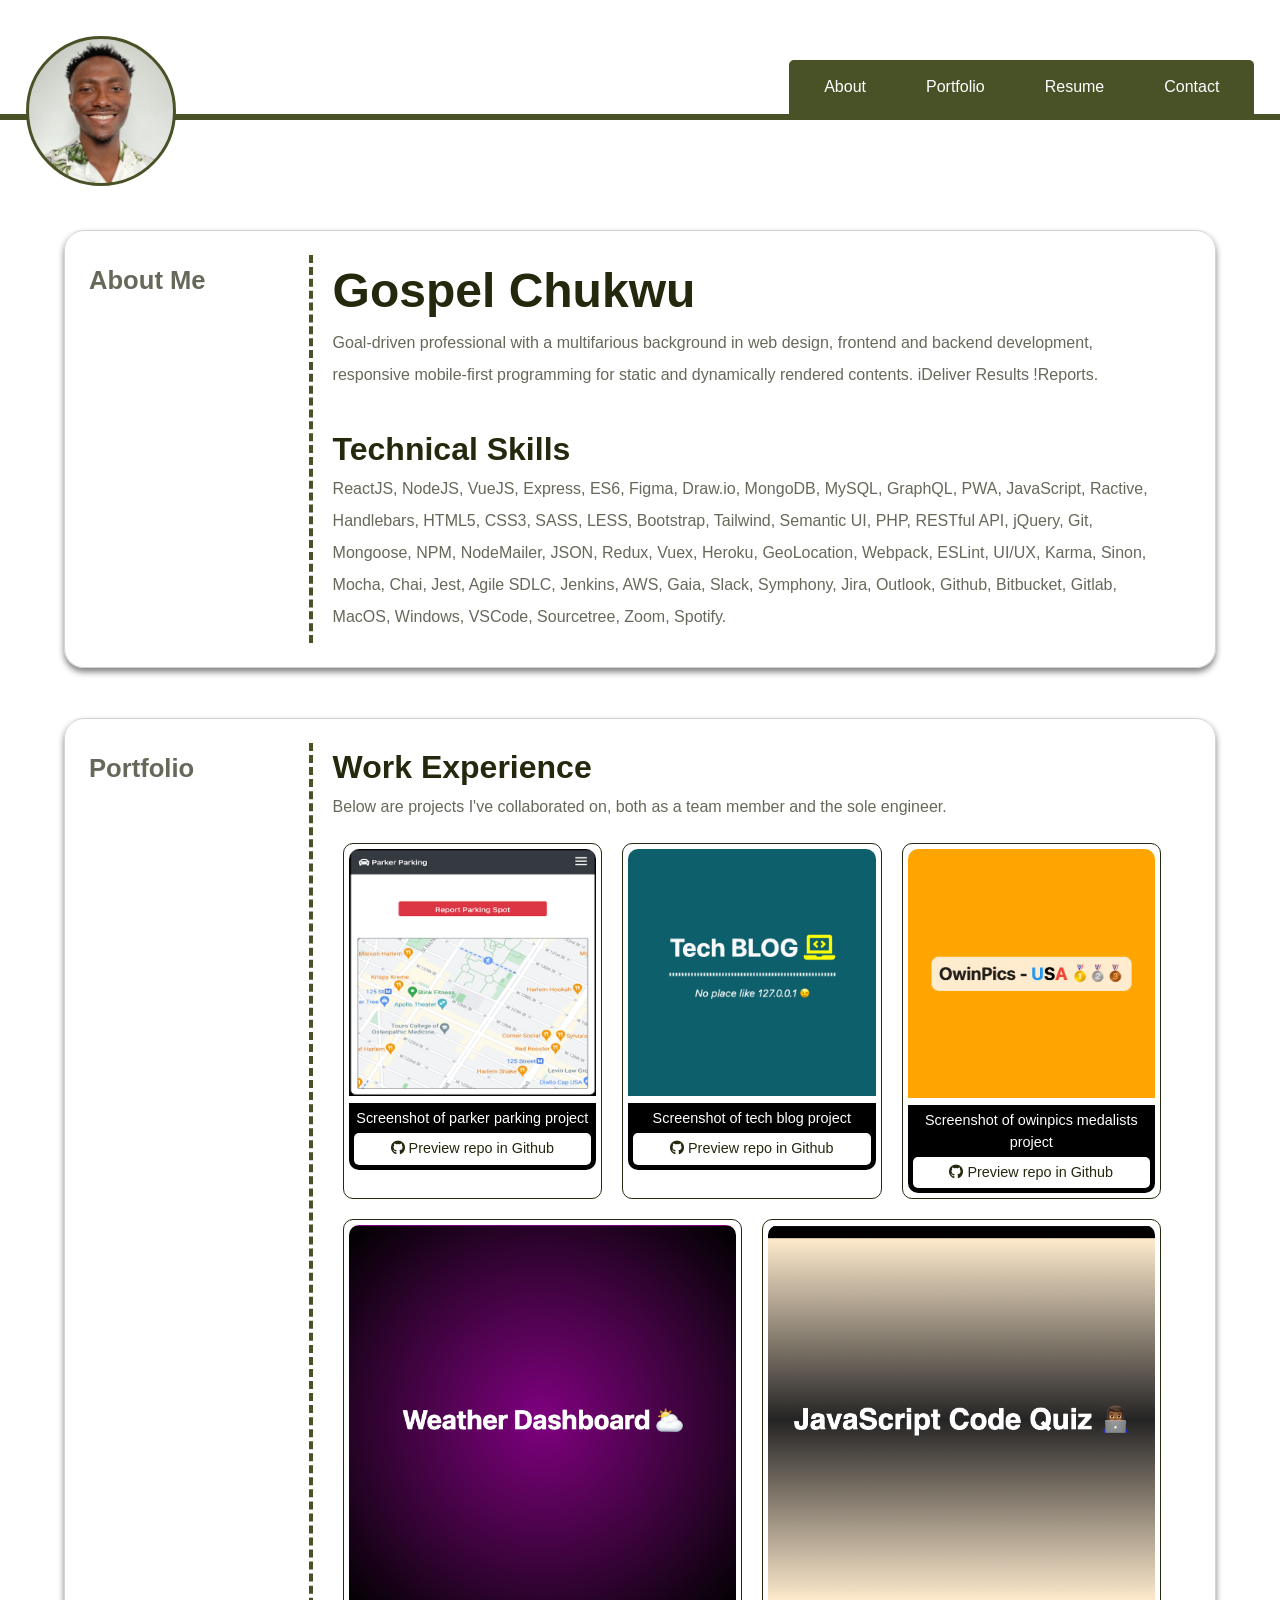
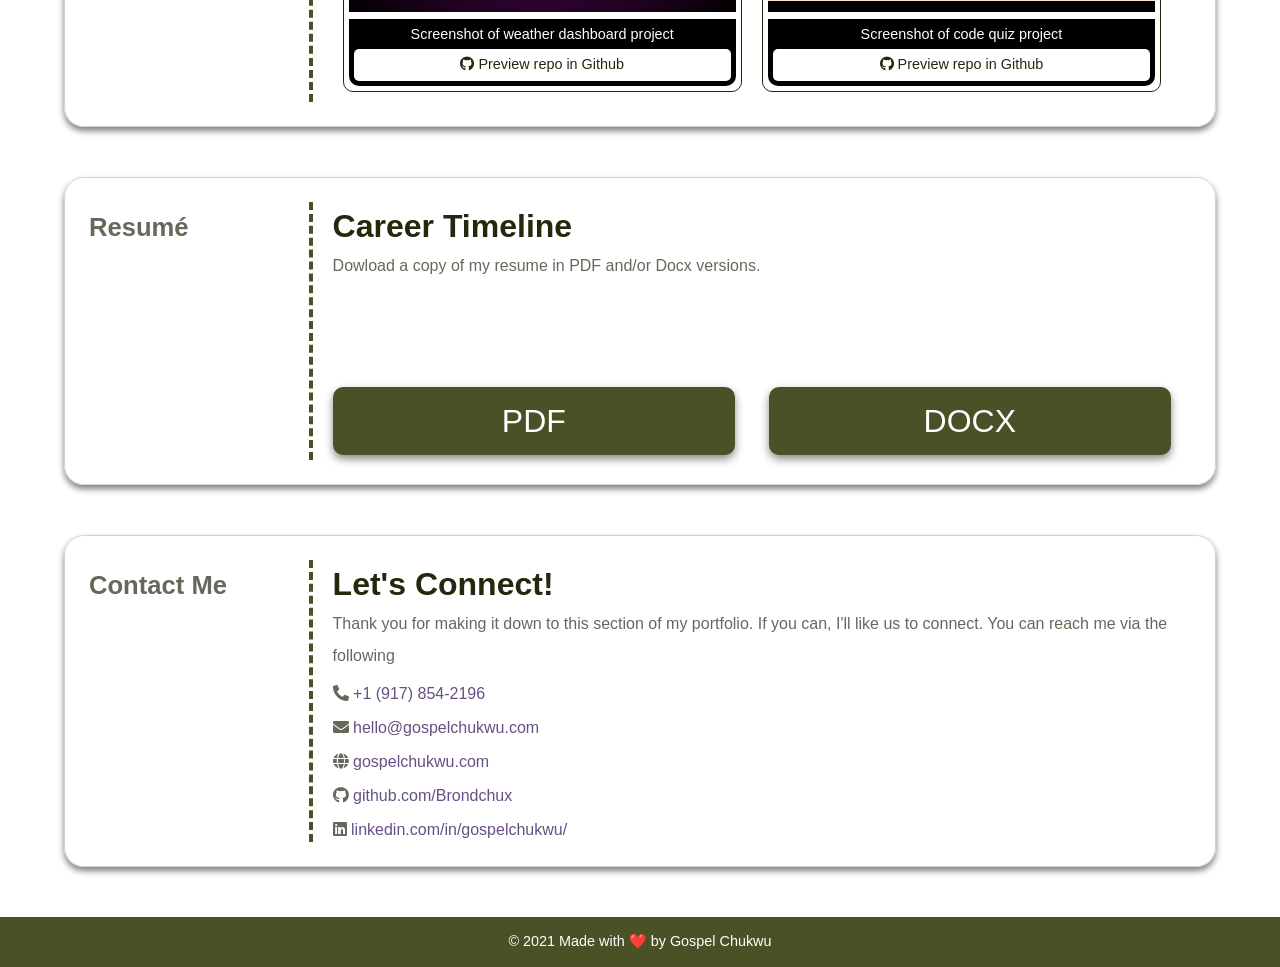
==== index.html @ 8da411a3 "Updated contents, now in sync with resume" ====
<!DOCTYPE html>
<html lang="en">
	<head>
		<meta charset="UTF-8" />
		<meta http-equiv="X-UA-Compatible" content="IE=edge" />
		<meta name="viewport" content="width=device-width, initial-scale=1.0" />
		<title>Gospel Chukwu Portfolio - iDeliver Results !Reports</title>
		<!-- Import Style Sheets -->
		<link
			rel="shortcut icon"
			href="assets/images/favicon.ico"
			type="image/x-icon"
		/>
		<link rel="stylesheet" href="assets/css/reset.css" />
		<link
			rel="stylesheet"
			href="https://pro.fontawesome.com/releases/v5.10.0/css/all.css"
			integrity="sha384-AYmEC3Yw5cVb3ZcuHtOA93w35dYTsvhLPVnYs9eStHfGJvOvKxVfELGroGkvsg+p"
			crossorigin="anonymous"
		/>
		<link rel="stylesheet" href="assets/css/style.css" />
	</head>
	<body>
		<!-- Header Section -->
		<header>
			<div title="Gospel Chukwu, July 2021"></div>
			<nav>
				<ul>
					<li><a href="#about-me">About</a></li>
					<li><a href="#portfolio">Portfolio</a></li>
					<li><a href="#resume">Resume</a></li>
					<li><a href="#contact-me">Contact</a></li>
				</ul>
			</nav>
		</header>

		<!-- Main Section -->
		<main>
			<!-- About Me Section -->
			<section id="about-me">
				<div class="article-heading">
					<h3>About Me</h3>
				</div>
				<div class="article-content">
					<article>
						<h1>Gospel Chukwu</h1>
						<p>
							Goal-driven professional with a multifarious background in web
							design, frontend and backend development, responsive mobile-first
							programming for static and dynamically rendered contents. iDeliver
							Results !Reports.
						</p>
						<br />
						<h2>Technical Skills</h2>
						<p>
							ReactJS, NodeJS, VueJS, Express, ES6, Figma, Draw.io, MongoDB,
							MySQL, GraphQL, PWA, JavaScript, Ractive, Handlebars, HTML5, CSS3,
							SASS, LESS, Bootstrap, Tailwind, Semantic UI, PHP, RESTful API,
							jQuery, Git, Mongoose, NPM, NodeMailer, JSON, Redux, Vuex, Heroku,
							GeoLocation, Webpack, ESLint, UI/UX, Karma, Sinon, Mocha, Chai,
							Jest, Agile SDLC, Jenkins, AWS, Gaia, Slack, Symphony, Jira,
							Outlook, Github, Bitbucket, Gitlab, MacOS, Windows, VSCode,
							Sourcetree, Zoom, Spotify.
						</p>
					</article>
				</div>
			</section>

			<!-- Portfolio Section -->
			<section id="portfolio">
				<div class="article-heading">
					<h3>Portfolio</h3>
				</div>
				<div class="article-content">
					<article>
						<h2>Work Experience</h2>
						<p>
							Below are projects I've collaborated on, both as a team member and
							the sole engineer.
						</p>
						<!-- Screenshots of past projects -->
						<div id="portfolio-images">
							<figure data-recent="recent-project">
								<a href="https://parker-live.herokuapp.com/" target="_blank">
									<img
										src="assets/images/parker-app.png"
										alt="portfolio screenshot of parker parking application"
									/>
									<figcaption>
										Screenshot of parker parking project<br />
										<div>
											<a
												href="https://github.com/zanamama/parker"
												target="_blank"
												><i class="fab fa-github"></i> Preview repo in Github</a
											>
										</div>
									</figcaption>
								</a>
							</figure>
							<figure>
								<a
									href="https://live-hw12-tech-blog.herokuapp.com/"
									target="_blank"
								>
									<img
										src="assets/images/tech-blog.png"
										alt="portfolio screenshot of technology blog application"
									/>
									<figcaption>
										Screenshot of tech blog project<br />
										<div>
											<a
												href="https://github.com/Brondchux/hw12-tech-blog"
												target="_blank"
												><i class="fab fa-github"></i> Preview repo in Github</a
											>
										</div>
									</figcaption>
								</a>
							</figure>
							<figure>
								<a
									href="https://csalhab.github.io/olympics-usa-medals-and-medalist-news/"
									target="_blank"
								>
									<img
										src="assets/images/owinpics-medalists.png"
										alt="portfolio screenshot of owinpics-medalists application"
									/>
									<figcaption>
										Screenshot of owinpics medalists project <br />
										<div>
											<a
												href="https://github.com/csalhab/olympics-usa-medals-and-medalist-news"
												target="_blank"
												><i class="fab fa-github"></i> Preview repo in Github</a
											>
										</div>
									</figcaption>
								</a>
							</figure>
							<figure>
								<a
									href="https://brondchux.github.io/hw6-weather-dashboard/"
									target="_blank"
								>
									<img
										src="assets/images/weather-dashboard.png"
										alt="portfolio screenshot of weather-dashboard application"
									/>
									<figcaption>
										Screenshot of weather dashboard project
										<div>
											<a
												href="https://github.com/Brondchux/hw6-weather-dashboard"
												target="_blank"
												><i class="fab fa-github"></i> Preview repo in Github</a
											>
										</div>
									</figcaption>
								</a>
							</figure>
							<figure>
								<a
									href="https://brondchux.github.io/hw4-code-quiz/"
									target="_blank"
								>
									<img
										src="assets/images/code-quiz.png"
										alt="portfolio screenshot of code-quiz web application"
									/>
									<figcaption>
										Screenshot of code quiz project
										<div>
											<a
												href="https://github.com/Brondchux/hw4-code-quiz"
												target="_blank"
												><i class="fab fa-github"></i> Preview repo in Github</a
											>
										</div>
									</figcaption>
								</a>
							</figure>
						</div>
					</article>
				</div>
			</section>

			<!-- Resume Section -->
			<section id="resume">
				<div class="article-heading">
					<h3>Resumé</h3>
				</div>
				<div class="article-content">
					<article>
						<h2>Career Timeline</h2>
						<p>Dowload a copy of my resume in PDF and/or Docx versions.</p>
						<div class="resume-buttons">
							<button>PDF</button>
							<button>DOCX</button>
						</div>
					</article>
				</div>
			</section>

			<!-- Contact Me Section -->
			<section id="contact-me">
				<div class="article-heading">
					<h3>Contact Me</h3>
				</div>
				<div class="article-content">
					<article>
						<h2>Let's Connect!</h2>
						<p>
							Thank you for making it down to this section of my portfolio. If
							you can, I'll like us to connect. You can reach me via the
							following
						</p>
						<ul>
							<li>
								<i class="fas fa-phone-alt"></i>
								<a href="tel:+19178542196">+1 (917) 854-2196</a>
							</li>
							<li>
								<i class="fas fa-envelope"></i>
								<a href="mailto:hello@gospelchukwu.com"
									>hello@gospelchukwu.com</a
								>
							</li>
							<li>
								<i class="fas fa-globe"></i>
								<a href="https://gospelchukwu.com/" target="_blank"
									>gospelchukwu.com</a
								>
							</li>
							<li>
								<i class="fab fa-github"></i>
								<a href="https://github.com/Brondchux" target="_blank"
									>github.com/Brondchux</a
								>
							</li>
							<li>
								<i class="fab fa-linkedin"></i>
								<a
									href="https://www.linkedin.com/in/gospelchukwu/"
									target="_blank"
									>linkedin.com/in/gospelchukwu/</a
								>
							</li>
						</ul>
					</article>
				</div>
			</section>
		</main>

		<!-- Footer Section -->
		<footer>
			<span>&copy; 2021 Made with ❤️ by Gospel Chukwu</span>
		</footer>
	</body>
</html>
---- assets/css/style.css ----
/* highest priority global variable declartions */
:root {
	--white-color: #ffffff;
	--green-color: #495126;
	--grey-color: #888888;
	--purple-color: #665083;
	--blackish-green: #24290e;
	--whitish-green: #66695a;
	--black-color: #000000;
}

/* next highest global styles declaration */
* {
	/* border: 1px solid var(--purple-color); */
	line-height: 1.5;
}

body {
	font-size: 16px;
	font-family: Verdana, Geneva, Tahoma, sans-serif;
	color: var(--whitish-green);
}

a {
	/* ensures no underline and browsers default blue color appears on our links */
	text-decoration: none;
	color: inherit;
}

/* lower priority - stylings directly related to our index page */

/* header section styling */
header {
	display: flex;
	justify-content: space-between;
	flex-wrap: wrap;
	background-color: var(--white-color);
	border-bottom: 6px solid var(--green-color);
	position: relative;
	min-height: 120px;
}

header > div {
	flex: 1;
	margin: 2%;
	border: 3px solid var(--green-color);
	border-radius: 50%;
	width: 150px;
	min-height: 150px;
	background-image: url("../images/gospel-chukwu.jpg");
	background-repeat: no-repeat;
	background-size: cover;
	background-position: center;
	position: absolute;
	left: 0;
	top: 10px;
}

header > nav {
	/* take up the remaining space by setting flex-grow as 1 */
	flex: 4;
	display: flex;
	flex-direction: column;
	align-items: flex-end;
	justify-content: flex-end;
	margin-right: 2%;
}

header > nav > ul {
	display: flex;
	flex-wrap: wrap;
	border-radius: 5px 5px 0 0;
	padding: 5px;
	justify-content: space-between;
	background-color: var(--green-color);
}

header > nav > ul > li {
	display: inline;
}

header > nav > ul > li > a {
	background-color: var(--green-color);
	display: block;
	padding: 10px 30px;
	color: var(--white-color);
}

header > nav > ul > li > a:hover {
	background-color: var(--white-color);
	color: var(--green-color);
	border-radius: 5px 5px 0 0;
}

/* main section styling */
main {
	margin-top: 110px;
	max-width: 1200px;
	margin-left: auto;
	margin-right: auto;
}

main section {
	display: flex;
	flex-wrap: wrap;
	min-height: 20vh;
	padding: 2%;
	border: 1px solid lightgrey;
	border-radius: 20px;
	box-shadow: 0px 4px 6px 0px grey;
	margin: 0 2% 50px 2%;
}

button,
button:active,
button:focus,
button:hover {
	color: var(--white-color);
	background-color: var(--green-color);
	padding: 10px 0;
	width: 48%;
	border-radius: 10px;
	border: 0;
	box-shadow: 0px 4px 8px var(--grey-color);
	margin: 5px 0;
	font-size: 2rem;
}

.resume-buttons {
	margin-top: 100px;
	display: flex;
	justify-content: space-between;
}

.article-heading {
	flex: 1;
	border-right: 4px dashed var(--green-color);
}

.article-heading h3 {
	font-size: 1.6rem;
	line-height: 2;
}

.article-content {
	flex: 4;
}

.article-content article {
	padding-right: 20px;
	padding-left: 20px;
}

.article-content article h1 {
	padding-top: 0;
	font-size: 3rem;
	color: var(--blackish-green);
}

.article-content article h2 {
	font-size: 2rem;
	color: var(--blackish-green);
}

.article-content article p {
	line-height: 2;
	margin-bottom: 10px;
}

#portfolio-images {
	display: flex;
	flex-wrap: wrap;
}

#portfolio-images figure[data-recent] {
	flex: 1 1 200px;
}

#portfolio-images figure {
	flex: 1 1 200px;
	border: 1px solid var(--blackish-green);
	padding: 5px;
	margin: 10px;
	border-radius: 10px;
}

#portfolio-images figure img {
	width: 100%;
	border-radius: 10px 10px 0 0;
}

#portfolio-images figure figcaption {
	text-align: center;
	font-size: 0.9rem;
	padding: 5px;
	background-color: var(--black-color);
	color: var(--white-color);
	border-radius: 0 0 10px 10px;
}

#portfolio-images figure figcaption a {
	display: block;
}

#contact-me ul li {
	margin-top: 10px;
}

#contact-me ul li a {
	color: var(--purple-color);
}

figcaption div {
	background-color: var(--white-color);
	padding: 5px;
	border-radius: 5px;
	color: var(--blackish-green);
	margin-top: 3px;
}

/* footer stylings here */
footer {
	margin-top: 50px;
	display: flex;
	justify-content: center;
	align-items: center;
	min-height: 50px;
	background-color: var(--green-color);
	color: var(--white-color);
}

footer span {
	font-size: 0.9rem;
}

/* media query for screens below 760px */
@media screen and (max-width: 760px) {
	.article-content article h1 {
		font-size: 2rem;
		border-bottom: 2px dotted var(--green-color);
		text-align: center;
		padding-bottom: 5px;
		margin-bottom: 10px;
	}

	.article-content article h2 {
		font-size: 1.6rem;
		border-bottom: 2px dotted var(--green-color);
		text-align: center;
		padding-bottom: 5px;
		margin-bottom: 10px;
	}

	.article-content article p {
		text-align: center;
	}

	/* change the header flex direction to column instead of row */
	header {
		flex-direction: column;
		align-items: center;
		min-height: 200px;
	}

	header > div {
		position: relative;
		top: 0;
	}

	header > nav {
		margin-right: 0;
	}

	header > nav > ul > li {
		width: 100%;
		text-align: center;
	}

	/* reduce the margin top for our main section */
	main {
		margin-top: 30px;
	}

	/* hide every article heading - there's really no need for it on mobile */
	.article-heading {
		display: none;
	}

	/* center contact me details */
	#contact-me ul li {
		text-align: center;
	}
}
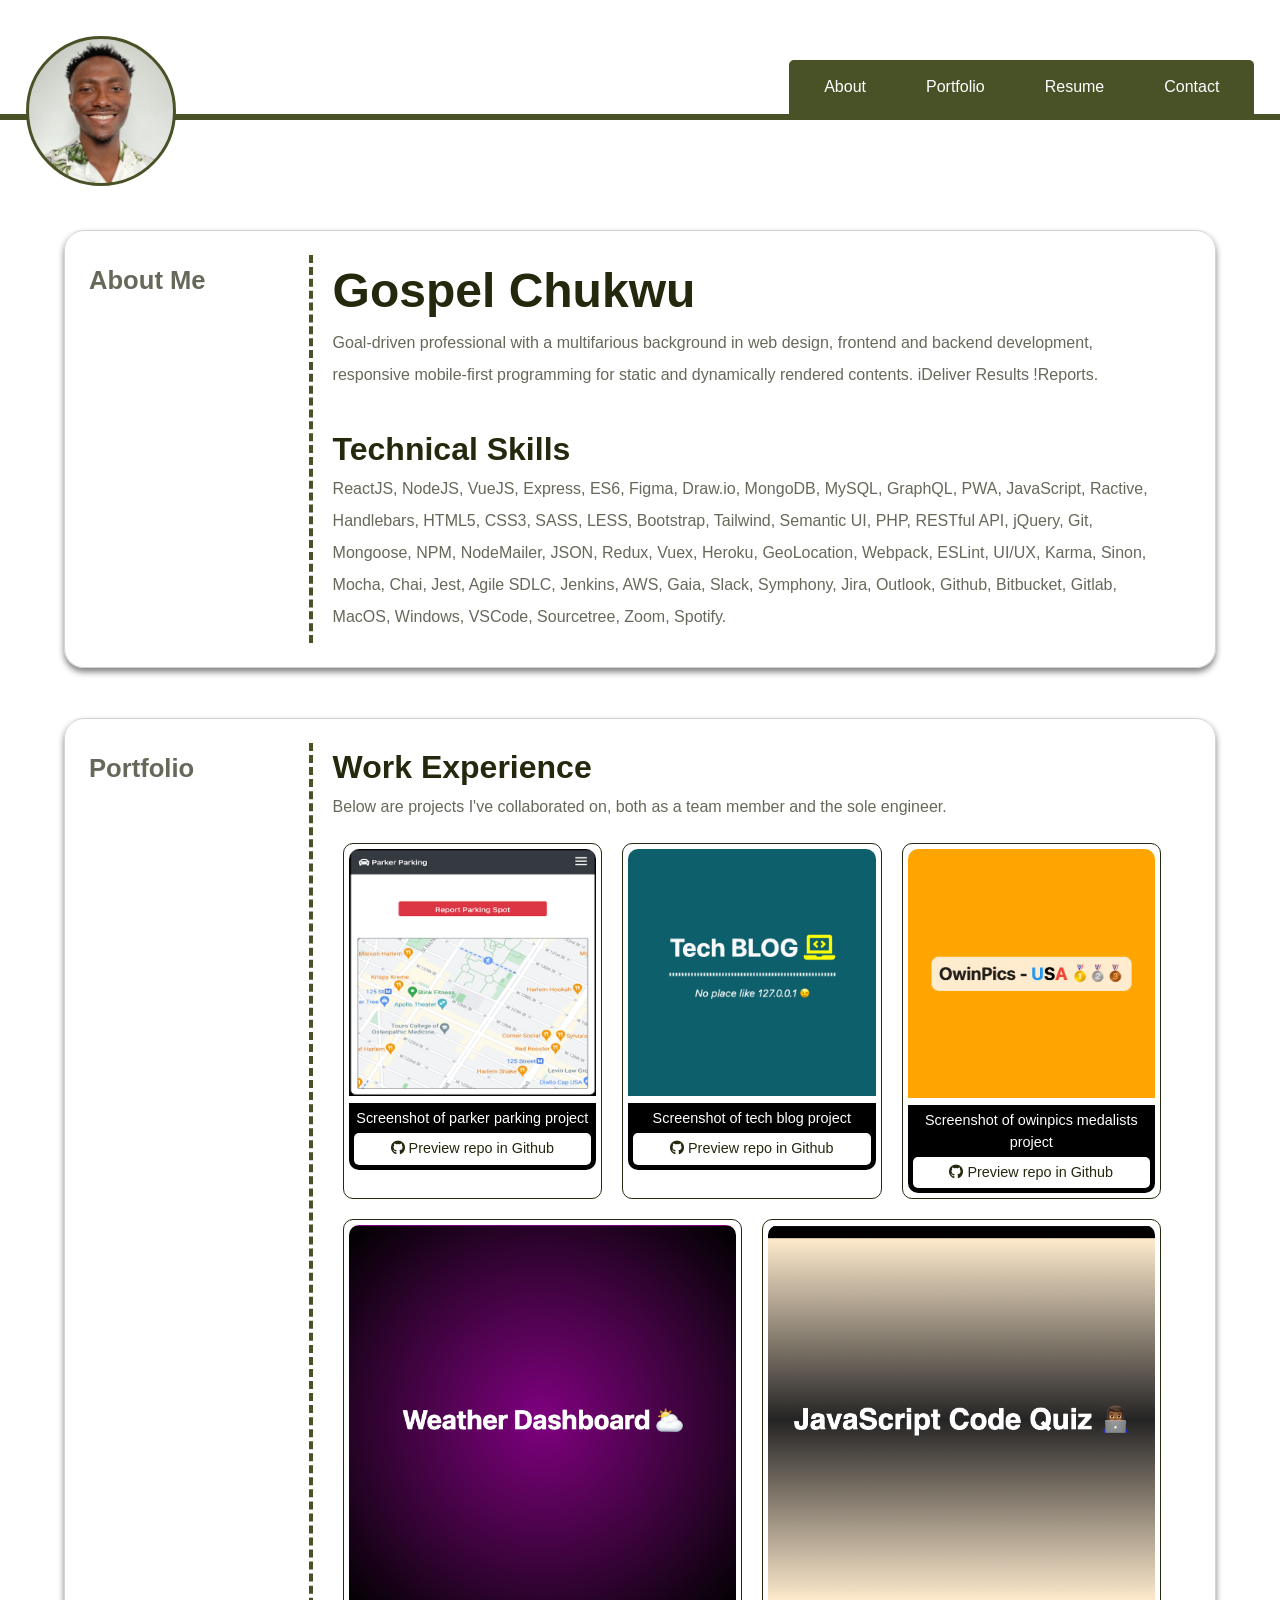
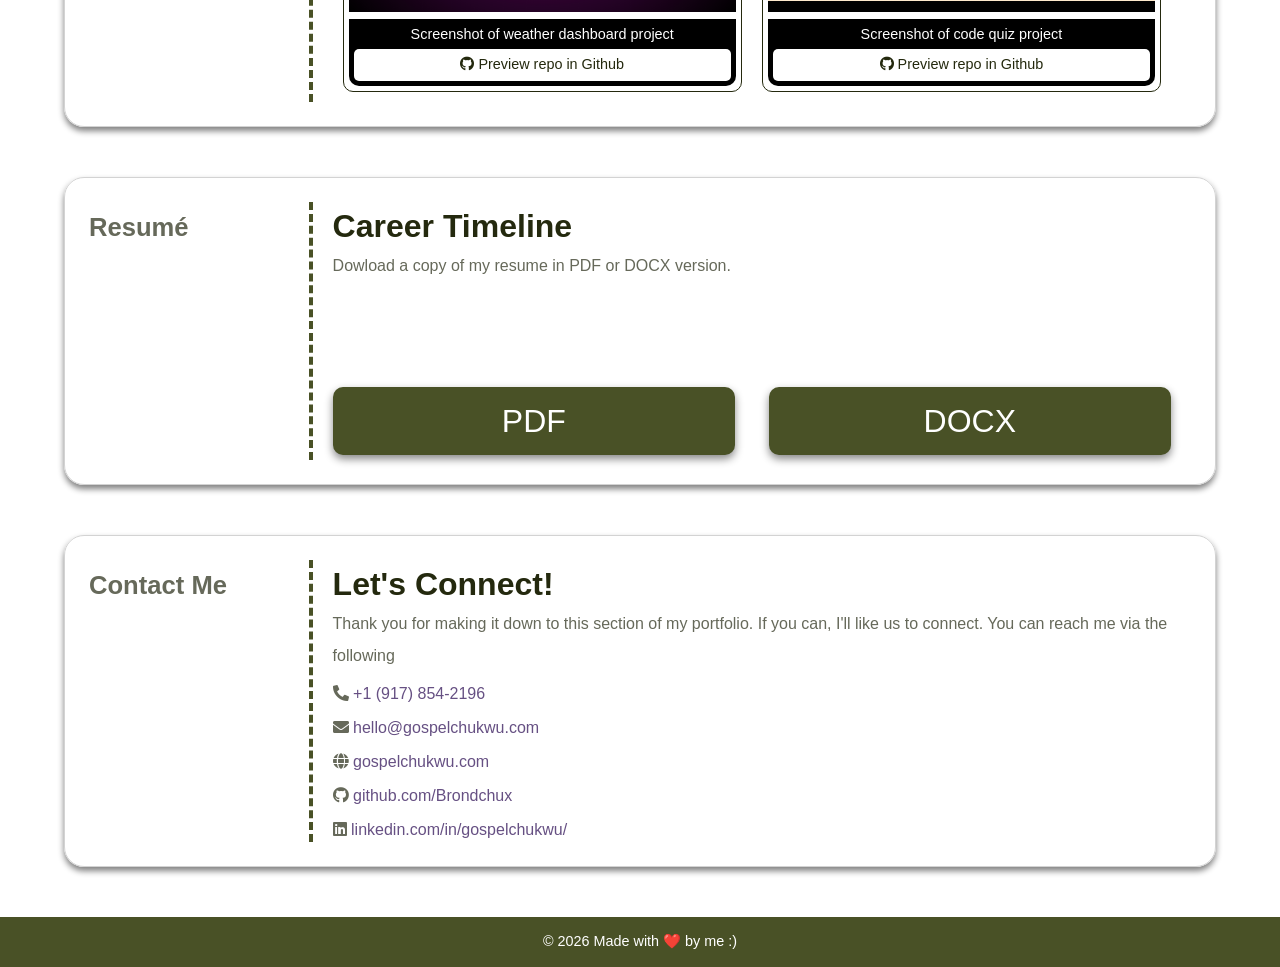
==== commit fe78980e: "Added currentYear fxn" ====
--- a/index.html
+++ b/index.html
@@ -195,10 +195,14 @@
 				<div class="article-content">
 					<article>
 						<h2>Career Timeline</h2>
-						<p>Dowload a copy of my resume in PDF and/or Docx versions.</p>
+						<p>Dowload a copy of my resume in PDF or DOCX version.</p>
 						<div class="resume-buttons">
-							<button>PDF</button>
-							<button>DOCX</button>
+							<a href="assets/docs/Gospel_Chukwu_Resume_&_Cover_2022.pdf"
+								>PDF</a
+							>
+							<a href="assets/docs/Gospel_Chukwu_Resume_&_Cover_2022.docx"
+								>DOCX</a
+							>
 						</div>
 					</article>
 				</div>
@@ -256,7 +260,13 @@
 
 		<!-- Footer Section -->
 		<footer>
-			<span>&copy; 2021 Made with ❤️ by Gospel Chukwu</span>
+			<span
+				>&copy; <span id="currentYear"></span> Made with ❤️ by
+				<span title="Gospel Chukwu">me</span> :)</span
+			>
 		</footer>
+
+		<!-- Import JavaScript -->
+		<script src="assets/js/index.js"></script>
 	</body>
 </html>
--- a/assets/css/style.css
+++ b/assets/css/style.css
@@ -111,10 +111,17 @@
 	margin: 0 2% 50px 2%;
 }
 
-button,
-button:active,
-button:focus,
-button:hover {
+.resume-buttons {
+	margin-top: 100px;
+	display: flex;
+	justify-content: space-between;
+}
+
+.resume-buttons a,
+.resume-buttons a:active,
+.resume-buttons a:focus,
+.resume-buttons a:hover {
+	text-align: center;
 	color: var(--white-color);
 	background-color: var(--green-color);
 	padding: 10px 0;
@@ -126,12 +133,6 @@
 	font-size: 2rem;
 }
 
-.resume-buttons {
-	margin-top: 100px;
-	display: flex;
-	justify-content: space-between;
-}
-
 .article-heading {
 	flex: 1;
 	border-right: 4px dashed var(--green-color);
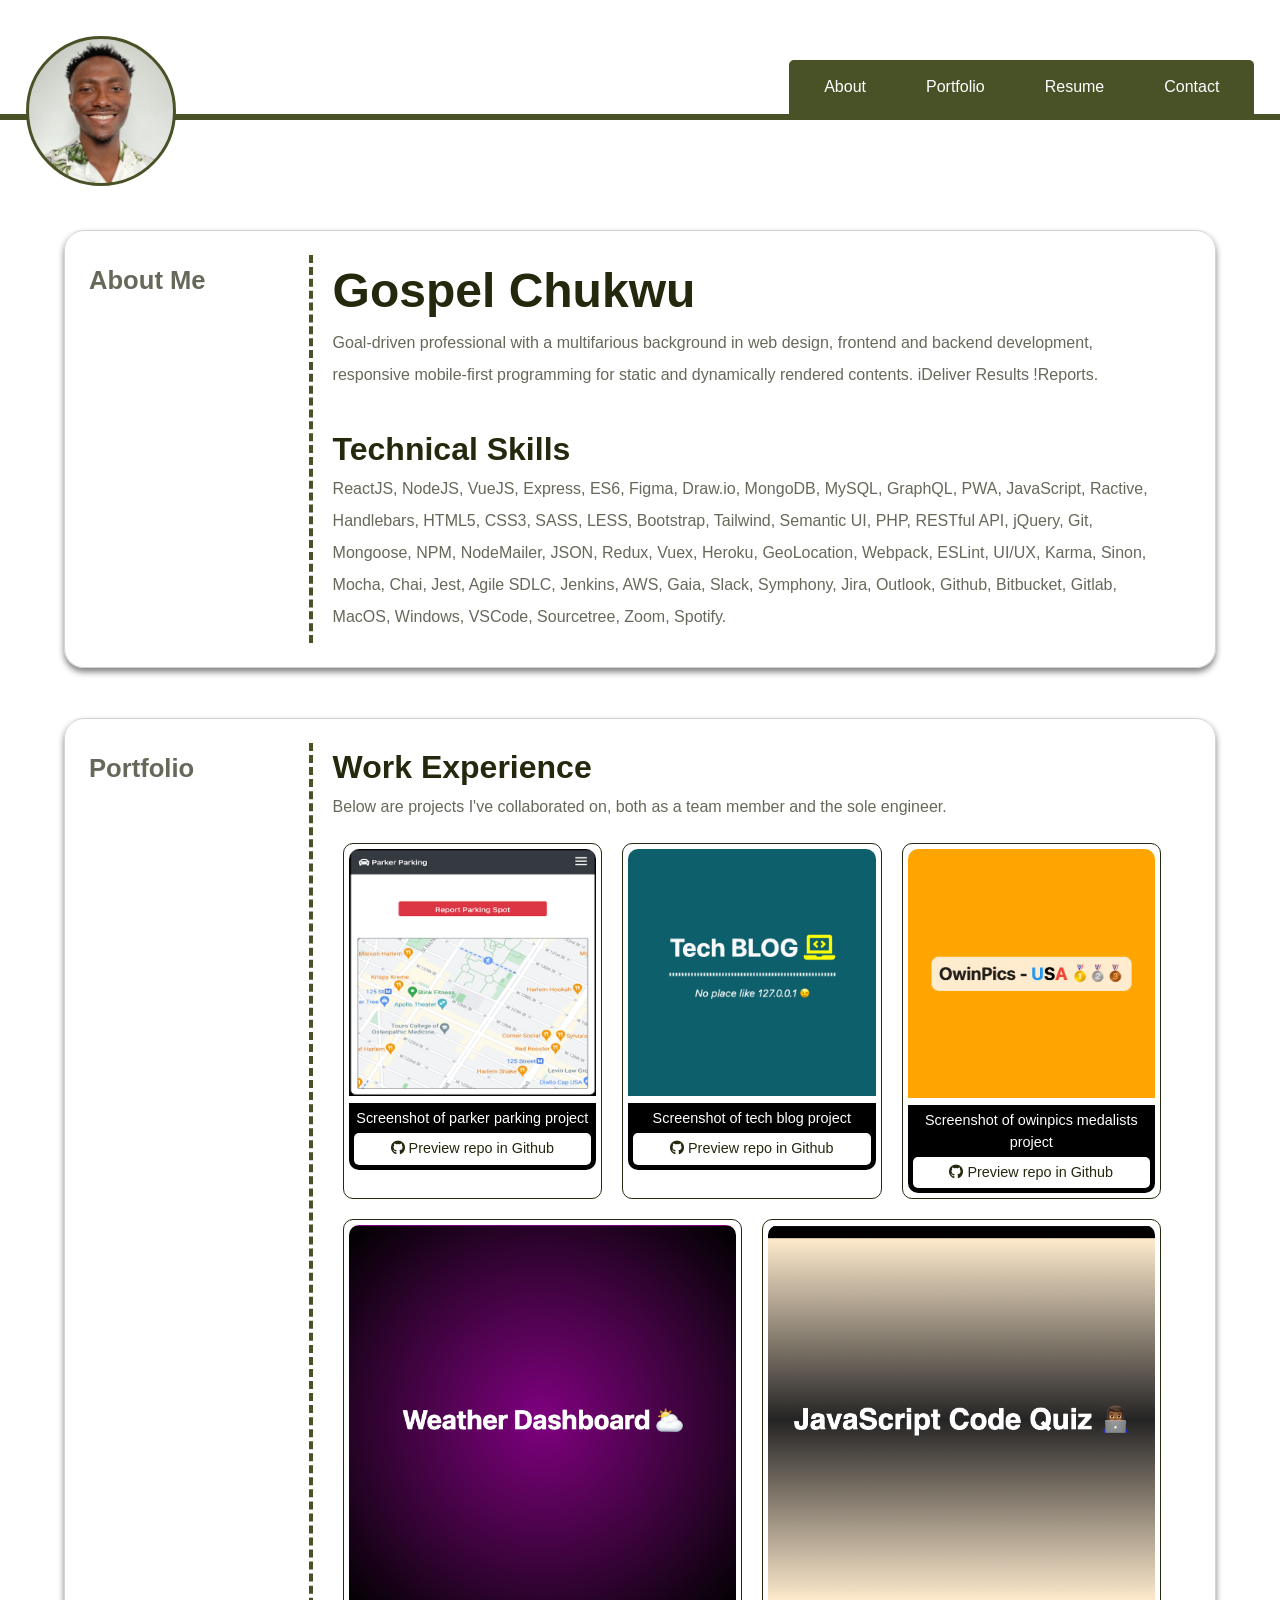
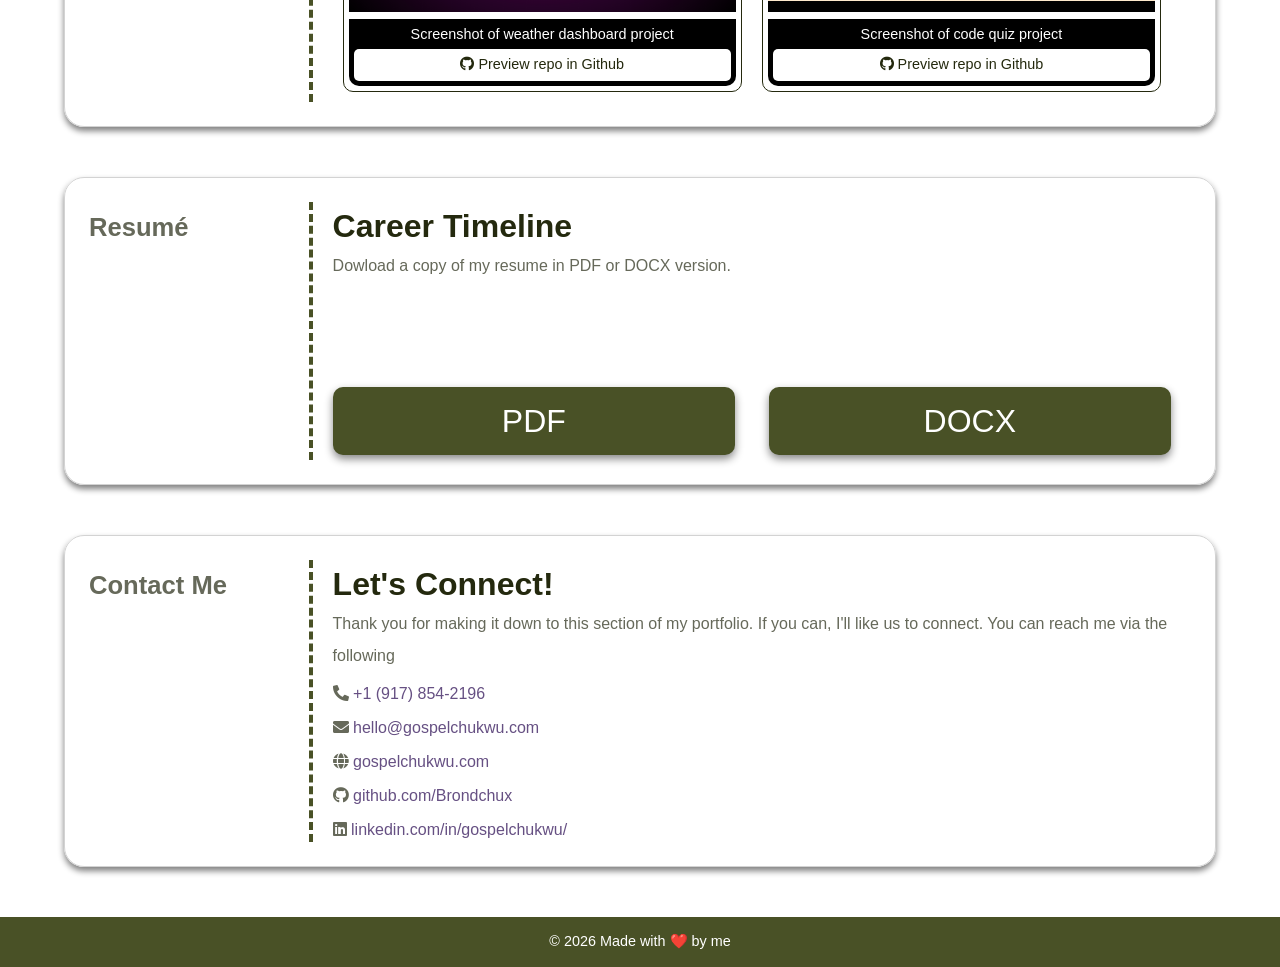
==== commit f764bc5b: "Break-proof the displayCurrentYear fxn" ====
--- a/index.html
+++ b/index.html
@@ -262,7 +262,7 @@
 		<footer>
 			<span
 				>&copy; <span id="currentYear"></span> Made with ❤️ by
-				<span title="Gospel Chukwu">me</span> :)</span
+				<span title="Gospel Chukwu">me</span></span
 			>
 		</footer>
 
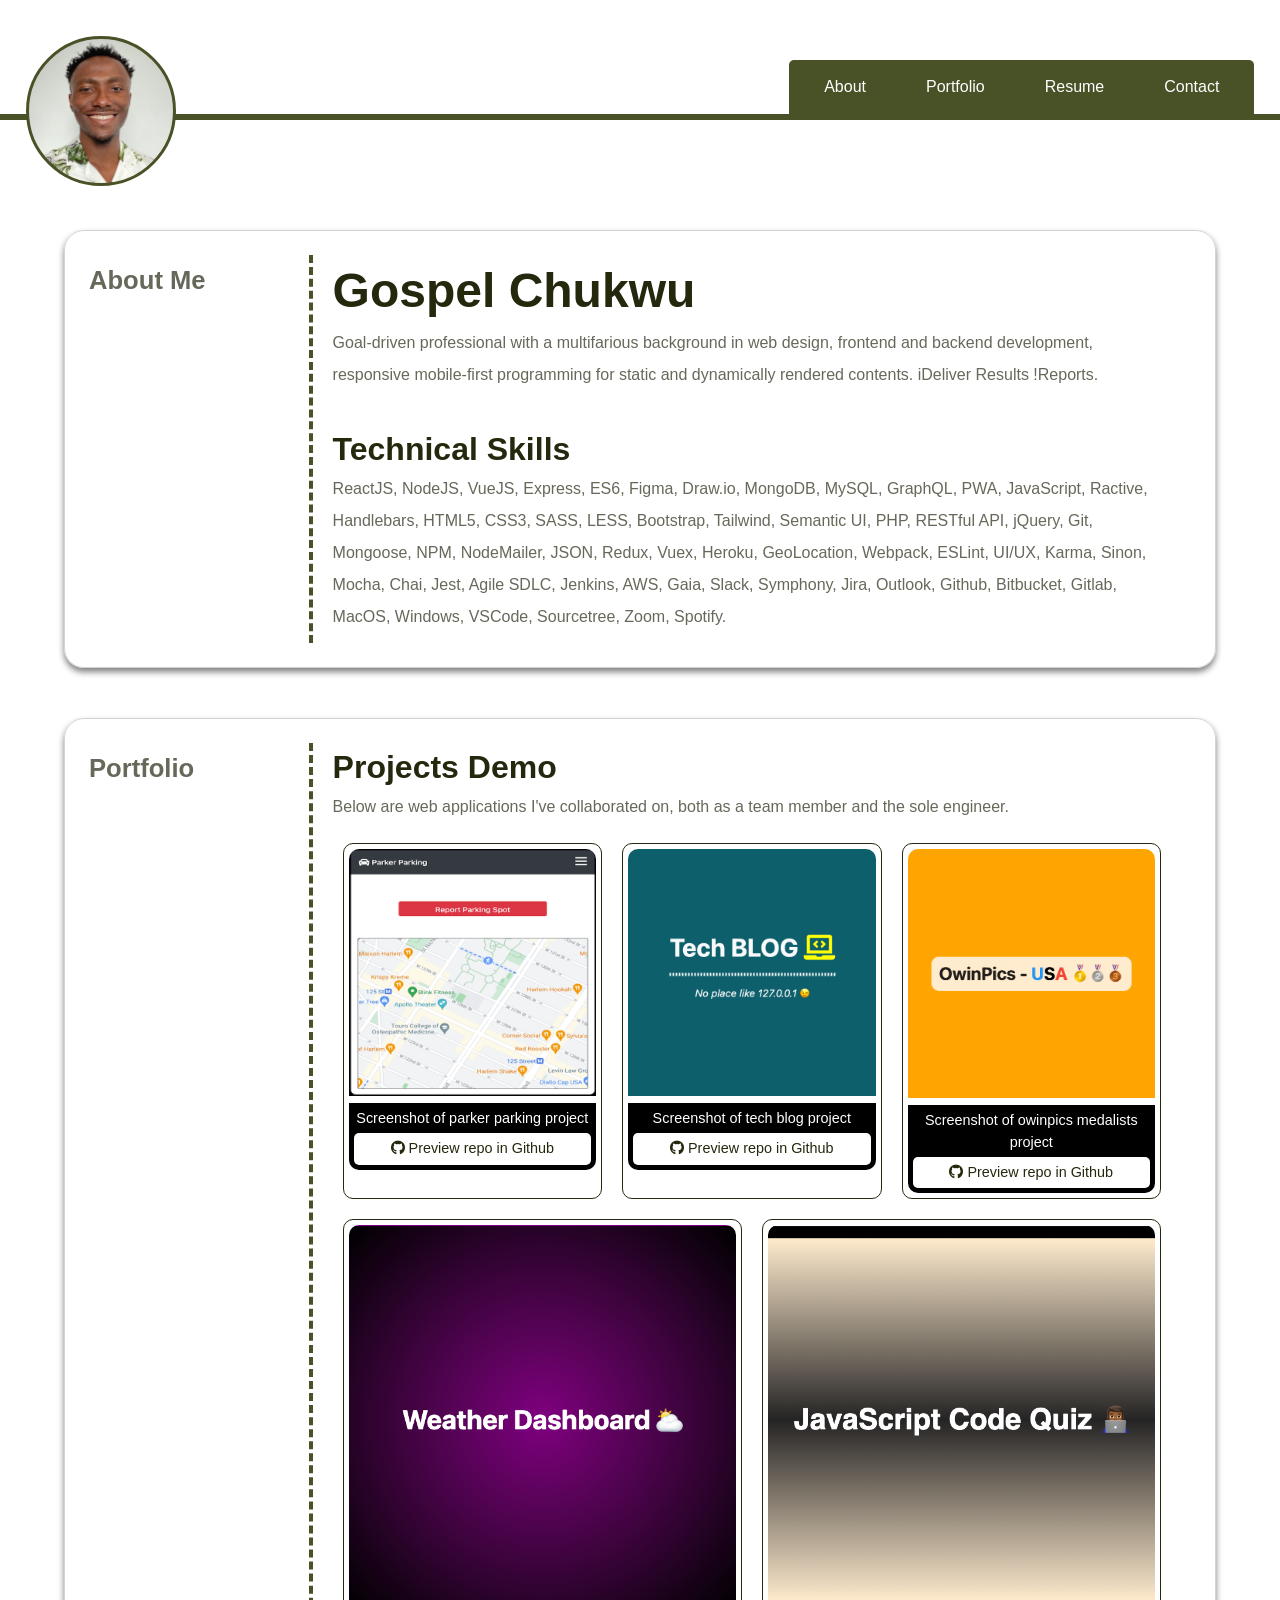
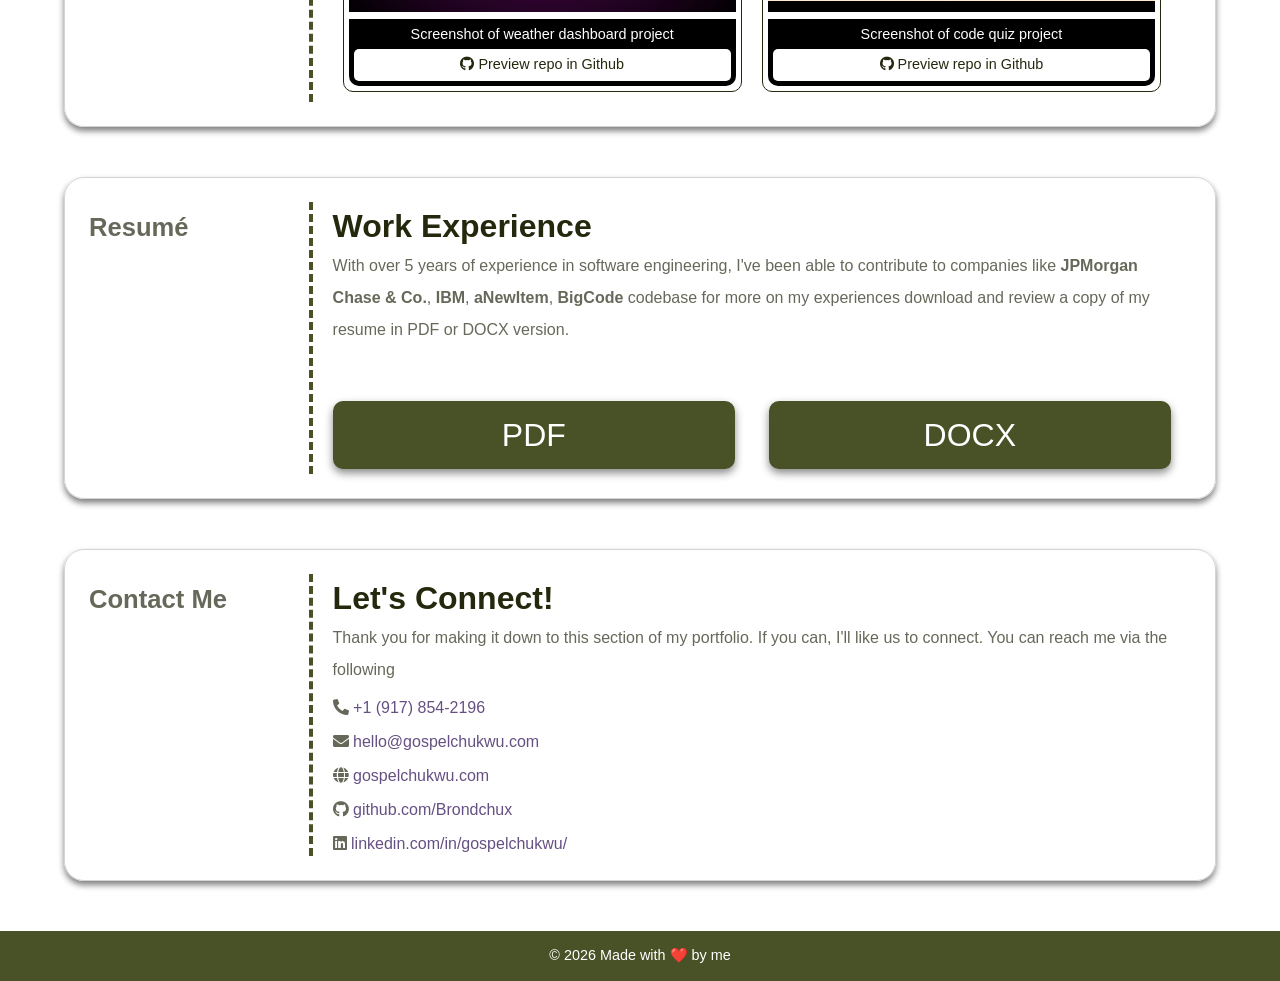
==== commit 34055854: "Added blob to resume section" ====
--- a/index.html
+++ b/index.html
@@ -73,10 +73,10 @@
 				</div>
 				<div class="article-content">
 					<article>
-						<h2>Work Experience</h2>
-						<p>
-							Below are projects I've collaborated on, both as a team member and
-							the sole engineer.
+						<h2>Projects Demo</h2>
+						<p>
+							Below are web applications I've collaborated on, both as a team
+							member and the sole engineer.
 						</p>
 						<!-- Screenshots of past projects -->
 						<div id="portfolio-images">
@@ -194,8 +194,18 @@
 				</div>
 				<div class="article-content">
 					<article>
-						<h2>Career Timeline</h2>
-						<p>Dowload a copy of my resume in PDF or DOCX version.</p>
+						<h2>Work Experience</h2>
+						<p>
+							With over 5 years of experience in software engineering, I've been
+							able to contribute to companies like
+							<a href="https://www.chase.com/" class="bold"
+								>JPMorgan Chase & Co.</a
+							>, <a href="https://www.ibm.com/" class="bold">IBM</a>,
+							<a href="https://www.anewitem.com/" class="bold">aNewItem</a>,
+							<a href="https://bigcode.ng/" class="bold">BigCode</a> codebase
+							for more on my experiences download and review a copy of my resume
+							in PDF or DOCX version.
+						</p>
 						<div class="resume-buttons">
 							<a href="assets/docs/Gospel_Chukwu_Resume_&_Cover_2022.pdf"
 								>PDF</a
--- a/assets/css/style.css
+++ b/assets/css/style.css
@@ -111,8 +111,12 @@
 	margin: 0 2% 50px 2%;
 }
 
+.bold {
+	font-weight: 600;
+}
+
 .resume-buttons {
-	margin-top: 100px;
+	margin-top: 50px;
 	display: flex;
 	justify-content: space-between;
 }
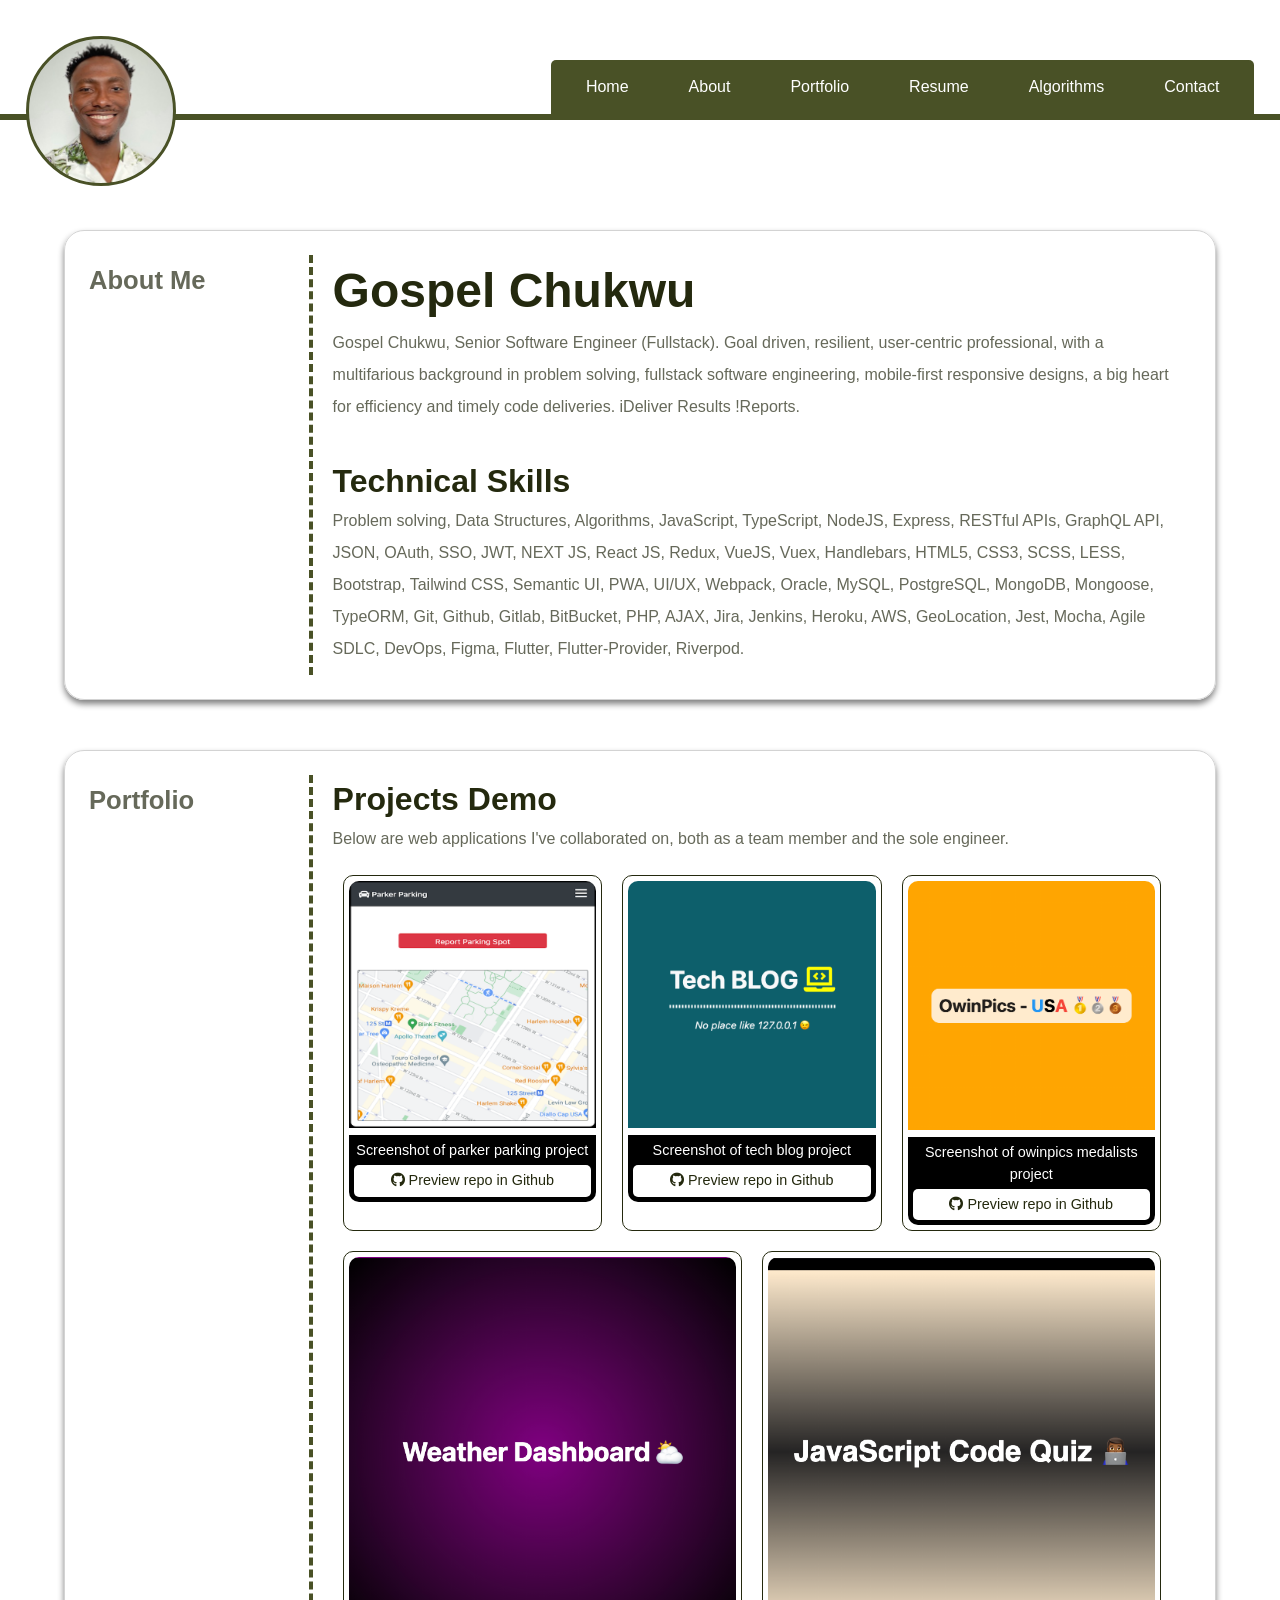
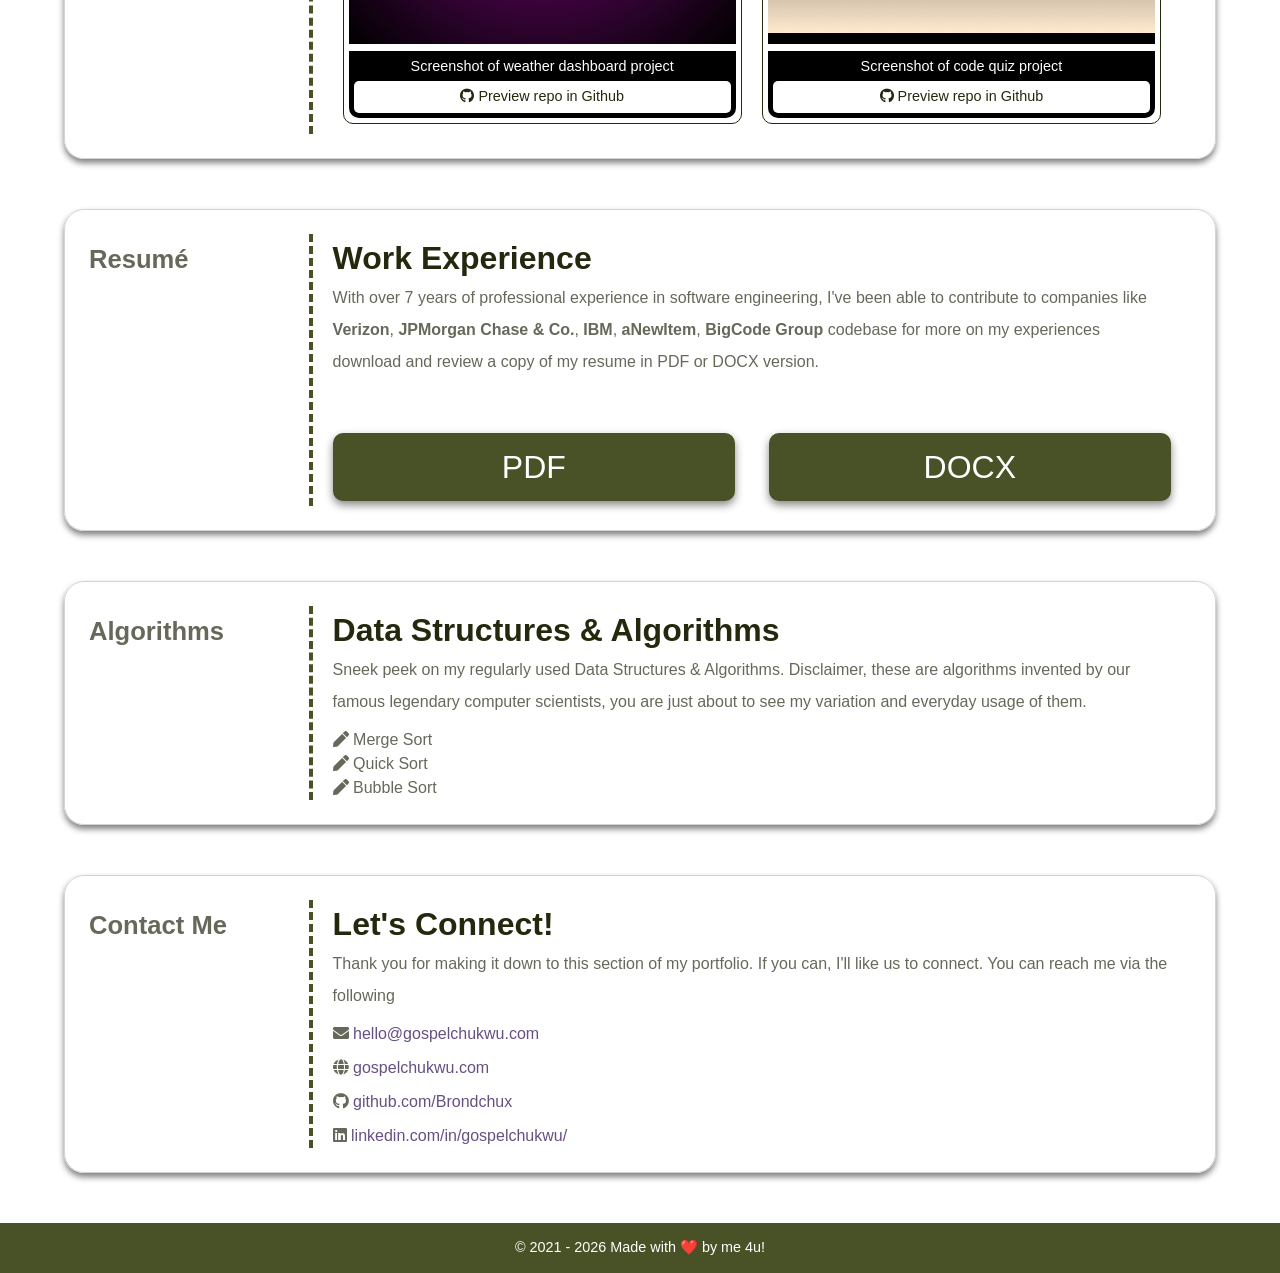
==== commit 78ad7b7c: "Introduced algorithms sections" ====
--- a/index.html
+++ b/index.html
@@ -1,282 +1,253 @@
 <!DOCTYPE html>
 <html lang="en">
-	<head>
-		<meta charset="UTF-8" />
-		<meta http-equiv="X-UA-Compatible" content="IE=edge" />
-		<meta name="viewport" content="width=device-width, initial-scale=1.0" />
-		<title>Gospel Chukwu Portfolio - iDeliver Results !Reports</title>
-		<!-- Import Style Sheets -->
-		<link
-			rel="shortcut icon"
-			href="assets/images/favicon.ico"
-			type="image/x-icon"
-		/>
-		<link rel="stylesheet" href="assets/css/reset.css" />
-		<link
-			rel="stylesheet"
-			href="https://pro.fontawesome.com/releases/v5.10.0/css/all.css"
-			integrity="sha384-AYmEC3Yw5cVb3ZcuHtOA93w35dYTsvhLPVnYs9eStHfGJvOvKxVfELGroGkvsg+p"
-			crossorigin="anonymous"
-		/>
-		<link rel="stylesheet" href="assets/css/style.css" />
-	</head>
-	<body>
-		<!-- Header Section -->
-		<header>
+
+<head>
+	<meta charset="UTF-8" />
+	<meta http-equiv="X-UA-Compatible" content="IE=edge" />
+	<meta name="viewport" content="width=device-width, initial-scale=1.0" />
+	<title>Gospel Chukwu Portfolio - iDeliver Results !Reports</title>
+	<!-- Import Style Sheets -->
+	<link rel="shortcut icon" href="assets/images/favicon.ico" type="image/x-icon" />
+	<link rel="stylesheet" href="assets/css/reset.css" />
+	<link rel="stylesheet" href="https://pro.fontawesome.com/releases/v5.10.0/css/all.css"
+		integrity="sha384-AYmEC3Yw5cVb3ZcuHtOA93w35dYTsvhLPVnYs9eStHfGJvOvKxVfELGroGkvsg+p" crossorigin="anonymous" />
+	<link rel="stylesheet" href="assets/css/style.css" />
+</head>
+
+<body>
+	<!-- Header Section -->
+	<header>
+		<a href="/">
 			<div title="Gospel Chukwu, July 2021"></div>
-			<nav>
-				<ul>
-					<li><a href="#about-me">About</a></li>
-					<li><a href="#portfolio">Portfolio</a></li>
-					<li><a href="#resume">Resume</a></li>
-					<li><a href="#contact-me">Contact</a></li>
-				</ul>
-			</nav>
-		</header>
-
-		<!-- Main Section -->
-		<main>
-			<!-- About Me Section -->
-			<section id="about-me">
-				<div class="article-heading">
-					<h3>About Me</h3>
-				</div>
-				<div class="article-content">
-					<article>
-						<h1>Gospel Chukwu</h1>
-						<p>
-							Goal-driven professional with a multifarious background in web
-							design, frontend and backend development, responsive mobile-first
-							programming for static and dynamically rendered contents. iDeliver
-							Results !Reports.
-						</p>
-						<br />
-						<h2>Technical Skills</h2>
-						<p>
-							ReactJS, NodeJS, VueJS, Express, ES6, Figma, Draw.io, MongoDB,
-							MySQL, GraphQL, PWA, JavaScript, Ractive, Handlebars, HTML5, CSS3,
-							SASS, LESS, Bootstrap, Tailwind, Semantic UI, PHP, RESTful API,
-							jQuery, Git, Mongoose, NPM, NodeMailer, JSON, Redux, Vuex, Heroku,
-							GeoLocation, Webpack, ESLint, UI/UX, Karma, Sinon, Mocha, Chai,
-							Jest, Agile SDLC, Jenkins, AWS, Gaia, Slack, Symphony, Jira,
-							Outlook, Github, Bitbucket, Gitlab, MacOS, Windows, VSCode,
-							Sourcetree, Zoom, Spotify.
-						</p>
-					</article>
-				</div>
-			</section>
-
-			<!-- Portfolio Section -->
-			<section id="portfolio">
-				<div class="article-heading">
-					<h3>Portfolio</h3>
-				</div>
-				<div class="article-content">
-					<article>
-						<h2>Projects Demo</h2>
-						<p>
-							Below are web applications I've collaborated on, both as a team
-							member and the sole engineer.
-						</p>
-						<!-- Screenshots of past projects -->
-						<div id="portfolio-images">
-							<figure data-recent="recent-project">
-								<a href="https://parker-live.herokuapp.com/" target="_blank">
-									<img
-										src="assets/images/parker-app.png"
-										alt="portfolio screenshot of parker parking application"
-									/>
-									<figcaption>
-										Screenshot of parker parking project<br />
-										<div>
-											<a
-												href="https://github.com/zanamama/parker"
-												target="_blank"
-												><i class="fab fa-github"></i> Preview repo in Github</a
-											>
-										</div>
-									</figcaption>
-								</a>
-							</figure>
-							<figure>
-								<a
-									href="https://live-hw12-tech-blog.herokuapp.com/"
-									target="_blank"
-								>
-									<img
-										src="assets/images/tech-blog.png"
-										alt="portfolio screenshot of technology blog application"
-									/>
-									<figcaption>
-										Screenshot of tech blog project<br />
-										<div>
-											<a
-												href="https://github.com/Brondchux/hw12-tech-blog"
-												target="_blank"
-												><i class="fab fa-github"></i> Preview repo in Github</a
-											>
-										</div>
-									</figcaption>
-								</a>
-							</figure>
-							<figure>
-								<a
-									href="https://csalhab.github.io/olympics-usa-medals-and-medalist-news/"
-									target="_blank"
-								>
-									<img
-										src="assets/images/owinpics-medalists.png"
-										alt="portfolio screenshot of owinpics-medalists application"
-									/>
-									<figcaption>
-										Screenshot of owinpics medalists project <br />
-										<div>
-											<a
-												href="https://github.com/csalhab/olympics-usa-medals-and-medalist-news"
-												target="_blank"
-												><i class="fab fa-github"></i> Preview repo in Github</a
-											>
-										</div>
-									</figcaption>
-								</a>
-							</figure>
-							<figure>
-								<a
-									href="https://brondchux.github.io/hw6-weather-dashboard/"
-									target="_blank"
-								>
-									<img
-										src="assets/images/weather-dashboard.png"
-										alt="portfolio screenshot of weather-dashboard application"
-									/>
-									<figcaption>
-										Screenshot of weather dashboard project
-										<div>
-											<a
-												href="https://github.com/Brondchux/hw6-weather-dashboard"
-												target="_blank"
-												><i class="fab fa-github"></i> Preview repo in Github</a
-											>
-										</div>
-									</figcaption>
-								</a>
-							</figure>
-							<figure>
-								<a
-									href="https://brondchux.github.io/hw4-code-quiz/"
-									target="_blank"
-								>
-									<img
-										src="assets/images/code-quiz.png"
-										alt="portfolio screenshot of code-quiz web application"
-									/>
-									<figcaption>
-										Screenshot of code quiz project
-										<div>
-											<a
-												href="https://github.com/Brondchux/hw4-code-quiz"
-												target="_blank"
-												><i class="fab fa-github"></i> Preview repo in Github</a
-											>
-										</div>
-									</figcaption>
-								</a>
-							</figure>
-						</div>
-					</article>
-				</div>
-			</section>
-
-			<!-- Resume Section -->
-			<section id="resume">
-				<div class="article-heading">
-					<h3>Resumé</h3>
-				</div>
-				<div class="article-content">
-					<article>
-						<h2>Work Experience</h2>
-						<p>
-							With over 5 years of experience in software engineering, I've been
-							able to contribute to companies like
-							<a href="https://www.chase.com/" class="bold"
-								>JPMorgan Chase & Co.</a
-							>, <a href="https://www.ibm.com/" class="bold">IBM</a>,
-							<a href="https://www.anewitem.com/" class="bold">aNewItem</a>,
-							<a href="https://bigcode.ng/" class="bold">BigCode</a> codebase
-							for more on my experiences download and review a copy of my resume
-							in PDF or DOCX version.
-						</p>
-						<div class="resume-buttons">
-							<a href="assets/docs/Gospel_Chukwu_Resume_&_Cover_2022.pdf"
-								>PDF</a
-							>
-							<a href="assets/docs/Gospel_Chukwu_Resume_&_Cover_2022.docx"
-								>DOCX</a
-							>
-						</div>
-					</article>
-				</div>
-			</section>
-
-			<!-- Contact Me Section -->
-			<section id="contact-me">
-				<div class="article-heading">
-					<h3>Contact Me</h3>
-				</div>
-				<div class="article-content">
-					<article>
-						<h2>Let's Connect!</h2>
-						<p>
-							Thank you for making it down to this section of my portfolio. If
-							you can, I'll like us to connect. You can reach me via the
-							following
-						</p>
-						<ul>
-							<li>
-								<i class="fas fa-phone-alt"></i>
-								<a href="tel:+19178542196">+1 (917) 854-2196</a>
-							</li>
-							<li>
-								<i class="fas fa-envelope"></i>
-								<a href="mailto:hello@gospelchukwu.com"
-									>hello@gospelchukwu.com</a
-								>
-							</li>
-							<li>
-								<i class="fas fa-globe"></i>
-								<a href="https://gospelchukwu.com/" target="_blank"
-									>gospelchukwu.com</a
-								>
-							</li>
-							<li>
-								<i class="fab fa-github"></i>
-								<a href="https://github.com/Brondchux" target="_blank"
-									>github.com/Brondchux</a
-								>
-							</li>
-							<li>
-								<i class="fab fa-linkedin"></i>
-								<a
-									href="https://www.linkedin.com/in/gospelchukwu/"
-									target="_blank"
-									>linkedin.com/in/gospelchukwu/</a
-								>
-							</li>
-						</ul>
-					</article>
-				</div>
-			</section>
-		</main>
-
-		<!-- Footer Section -->
-		<footer>
-			<span
-				>&copy; <span id="currentYear"></span> Made with ❤️ by
-				<span title="Gospel Chukwu">me</span></span
-			>
-		</footer>
-
-		<!-- Import JavaScript -->
-		<script src="assets/js/index.js"></script>
-	</body>
-</html>
+		</a>
+		<nav>
+			<ul>
+				<li><a href="/">Home</a></li>
+				<li><a href="#about-me">About</a></li>
+				<li><a href="#portfolio">Portfolio</a></li>
+				<li><a href="#resume">Resume</a></li>
+				<li><a href="#algorithms">Algorithms</a></li>
+				<li><a href="#contact-me">Contact</a></li>
+			</ul>
+		</nav>
+	</header>
+
+	<!-- Main Section -->
+	<main>
+		<!-- About Me Section -->
+		<section id="about-me">
+			<div class="article-heading">
+				<h3>About Me</h3>
+			</div>
+			<div class="article-content">
+				<article>
+					<h1>Gospel Chukwu</h1>
+					<p>
+						Gospel Chukwu, Senior Software Engineer (Fullstack). Goal driven, resilient, user-centric
+						professional, with a multifarious background in problem
+						solving, fullstack software engineering, mobile-first responsive designs, a big heart for
+						efficiency and timely code deliveries. iDeliver Results !Reports.
+					</p>
+					<br />
+					<h2>Technical Skills</h2>
+					<p>
+						Problem solving, Data Structures, Algorithms, JavaScript, TypeScript, NodeJS, Express, RESTful
+						APIs, GraphQL API, JSON, OAuth, SSO, JWT, NEXT JS, React JS, Redux, VueJS, Vuex, Handlebars,
+						HTML5, CSS3, SCSS, LESS, Bootstrap, Tailwind CSS, Semantic UI, PWA, UI/UX, Webpack, Oracle,
+						MySQL, PostgreSQL, MongoDB, Mongoose, TypeORM, Git, Github, Gitlab, BitBucket, PHP, AJAX, Jira,
+						Jenkins, Heroku, AWS, GeoLocation, Jest, Mocha, Agile SDLC, DevOps, Figma, Flutter,
+						Flutter-Provider, Riverpod.
+					</p>
+				</article>
+			</div>
+		</section>
+
+		<!-- Portfolio Section -->
+		<section id="portfolio">
+			<div class="article-heading">
+				<h3>Portfolio</h3>
+			</div>
+			<div class="article-content">
+				<article>
+					<h2>Projects Demo</h2>
+					<p>
+						Below are web applications I've collaborated on, both as a team
+						member and the sole engineer.
+					</p>
+					<!-- Screenshots of past projects -->
+					<div id="portfolio-images">
+						<figure data-recent="recent-project">
+							<a href="https://parker-live.herokuapp.com/" target="_blank">
+								<img src="assets/images/parker-app.png"
+									alt="portfolio screenshot of parker parking application" />
+								<figcaption>
+									Screenshot of parker parking project<br />
+									<div>
+										<a href="https://github.com/zanamama/parker" target="_blank"><i
+												class="fab fa-github"></i> Preview repo in Github</a>
+									</div>
+								</figcaption>
+							</a>
+						</figure>
+						<figure>
+							<a href="https://live-hw12-tech-blog.herokuapp.com/" target="_blank">
+								<img src="assets/images/tech-blog.png"
+									alt="portfolio screenshot of technology blog application" />
+								<figcaption>
+									Screenshot of tech blog project<br />
+									<div>
+										<a href="https://github.com/Brondchux/hw12-tech-blog" target="_blank"><i
+												class="fab fa-github"></i> Preview repo in Github</a>
+									</div>
+								</figcaption>
+							</a>
+						</figure>
+						<figure>
+							<a href="https://csalhab.github.io/olympics-usa-medals-and-medalist-news/" target="_blank">
+								<img src="assets/images/owinpics-medalists.png"
+									alt="portfolio screenshot of owinpics-medalists application" />
+								<figcaption>
+									Screenshot of owinpics medalists project <br />
+									<div>
+										<a href="https://github.com/csalhab/olympics-usa-medals-and-medalist-news"
+											target="_blank"><i class="fab fa-github"></i> Preview repo in Github</a>
+									</div>
+								</figcaption>
+							</a>
+						</figure>
+						<figure>
+							<a href="https://brondchux.github.io/hw6-weather-dashboard/" target="_blank">
+								<img src="assets/images/weather-dashboard.png"
+									alt="portfolio screenshot of weather-dashboard application" />
+								<figcaption>
+									Screenshot of weather dashboard project
+									<div>
+										<a href="https://github.com/Brondchux/hw6-weather-dashboard" target="_blank"><i
+												class="fab fa-github"></i> Preview repo in Github</a>
+									</div>
+								</figcaption>
+							</a>
+						</figure>
+						<figure>
+							<a href="https://brondchux.github.io/hw4-code-quiz/" target="_blank">
+								<img src="assets/images/code-quiz.png"
+									alt="portfolio screenshot of code-quiz web application" />
+								<figcaption>
+									Screenshot of code quiz project
+									<div>
+										<a href="https://github.com/Brondchux/hw4-code-quiz" target="_blank"><i
+												class="fab fa-github"></i> Preview repo in Github</a>
+									</div>
+								</figcaption>
+							</a>
+						</figure>
+					</div>
+				</article>
+			</div>
+		</section>
+
+		<!-- Resume Section -->
+		<section id="resume">
+			<div class="article-heading">
+				<h3>Resumé</h3>
+			</div>
+			<div class="article-content">
+				<article>
+					<h2>Work Experience</h2>
+					<p>
+						With over 7 years of professional experience in software engineering, I've been
+						able to contribute to companies like
+						<a href="https://www.verizon.com/" class="bold">Verizon</a>, <a href="https://www.chase.com/"
+							class="bold">JPMorgan Chase & Co.</a>, <a href="https://www.ibm.com/" class="bold">IBM</a>,
+						<a href="https://www.anewitem.com/" class="bold">aNewItem</a>,
+						<a href="https://bigcode.com.ng/" class="bold">BigCode Group</a> codebase
+						for more on my experiences download and review a copy of my resume
+						in PDF or DOCX version.
+					</p>
+					<div class="resume-buttons">
+						<a href="assets/docs/Gospel_Chukwu_Resume_and_Cover_2025.pdf">PDF</a>
+						<a href="assets/docs/Gospel_Chukwu_Resume_and_Cover_2025.docx">DOCX</a>
+					</div>
+				</article>
+			</div>
+		</section>
+
+		<!-- Algorithms Section -->
+		<section id="algorithms">
+			<div class="article-heading">
+				<h3>Algorithms</h3>
+			</div>
+			<div class="article-content">
+				<article>
+					<h2>Data Structures & Algorithms</h2>
+					<p>
+						Sneek peek on my regularly used Data Structures & Algorithms. Disclaimer, these are algorithms
+						invented by our famous legendary computer scientists, you are just about to see my variation and
+						everyday usage of them.
+					</p>
+					<ul>
+						<li>
+							<i class="fas fa-pen"></i>
+							<a href="assets/algorithms/merge-sort.html">Merge Sort</a>
+						</li>
+						<li>
+							<i class="fas fa-pen"></i>
+							<a href="assets/algorithms/quick-sort.html">Quick Sort</a>
+						</li>
+						<li>
+							<i class="fas fa-pen"></i>
+							<a href="assets/algorithms/bubble-sort.html">Bubble Sort</a>
+						</li>
+					</ul>
+				</article>
+			</div>
+		</section>
+
+		<!-- Contact Me Section -->
+		<section id="contact-me">
+			<div class="article-heading">
+				<h3>Contact Me</h3>
+			</div>
+			<div class="article-content">
+				<article>
+					<h2>Let's Connect!</h2>
+					<p>
+						Thank you for making it down to this section of my portfolio. If
+						you can, I'll like us to connect. You can reach me via the
+						following
+					</p>
+					<ul>
+						<li>
+							<i class="fas fa-envelope"></i>
+							<a href="mailto:hello@gospelchukwu.com">hello@gospelchukwu.com</a>
+						</li>
+						<li>
+							<i class="fas fa-globe"></i>
+							<a href="https://gospelchukwu.com/" target="_blank">gospelchukwu.com</a>
+						</li>
+						<li>
+							<i class="fab fa-github"></i>
+							<a href="https://github.com/Brondchux" target="_blank">github.com/Brondchux</a>
+						</li>
+						<li>
+							<i class="fab fa-linkedin"></i>
+							<a href="https://www.linkedin.com/in/gospelchukwu/"
+								target="_blank">linkedin.com/in/gospelchukwu/</a>
+						</li>
+					</ul>
+				</article>
+			</div>
+		</section>
+	</main>
+
+	<!-- Footer Section -->
+	<footer>
+		<span>&copy; <span id="currentYear"></span> Made with ❤️ by
+			<span title="Gospel Chukwu">me</span> 4u!</span>
+	</footer>
+
+	<!-- Import JavaScript -->
+	<script src="assets/js/index.js"></script>
+</body>
+
+</html>
--- a/assets/css/style.css
+++ b/assets/css/style.css
@@ -40,7 +40,7 @@
 	min-height: 120px;
 }
 
-header > div {
+header>a>div {
 	flex: 1;
 	margin: 2%;
 	border: 3px solid var(--green-color);
@@ -56,7 +56,7 @@
 	top: 10px;
 }
 
-header > nav {
+header>nav {
 	/* take up the remaining space by setting flex-grow as 1 */
 	flex: 4;
 	display: flex;
@@ -66,7 +66,7 @@
 	margin-right: 2%;
 }
 
-header > nav > ul {
+header>nav>ul {
 	display: flex;
 	flex-wrap: wrap;
 	border-radius: 5px 5px 0 0;
@@ -75,18 +75,18 @@
 	background-color: var(--green-color);
 }
 
-header > nav > ul > li {
+header>nav>ul>li {
 	display: inline;
 }
 
-header > nav > ul > li > a {
+header>nav>ul>li>a {
 	background-color: var(--green-color);
 	display: block;
 	padding: 10px 30px;
 	color: var(--white-color);
 }
 
-header > nav > ul > li > a:hover {
+header>nav>ul>li>a:hover {
 	background-color: var(--white-color);
 	color: var(--green-color);
 	border-radius: 5px 5px 0 0;
@@ -267,16 +267,16 @@
 		min-height: 200px;
 	}
 
-	header > div {
+	header>div {
 		position: relative;
 		top: 0;
 	}
 
-	header > nav {
+	header>nav {
 		margin-right: 0;
 	}
 
-	header > nav > ul > li {
+	header>nav>ul>li {
 		width: 100%;
 		text-align: center;
 	}
@@ -295,4 +295,4 @@
 	#contact-me ul li {
 		text-align: center;
 	}
-}
+}
